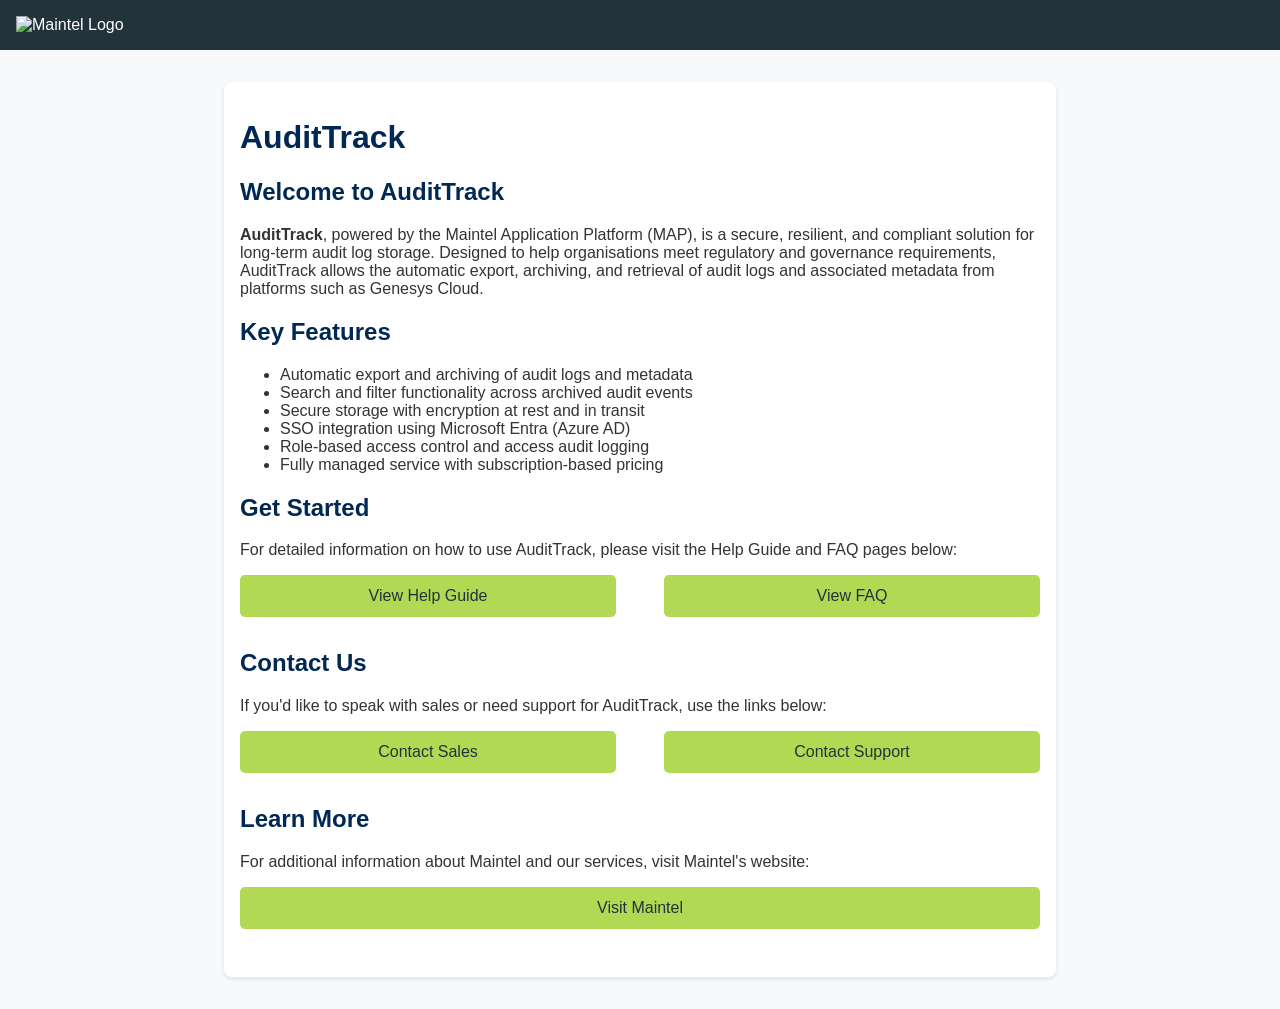
==== docs/index.html @ 5da70b9e "Strip premium app sample back to AuditTrack integration pages Replace the sample premium app with th" ====
<!DOCTYPE html>
<html lang="en">
<head>
  <meta charset="UTF-8" />
  <title>AuditTrack - Maintel</title>
  <link rel="stylesheet" href="style.css" />
</head>
<body>
  <header>
    <img src="https://maintel.co.uk/wp-content/uploads/2024/11/maintel-logo-white-300DPI.png" alt="Maintel Logo">
  </header>

  <div class="container">
    <h1>AuditTrack</h1>

    <h2>Welcome to AuditTrack</h2>
    <p><strong>AuditTrack</strong>, powered by the Maintel Application Platform (MAP), is a secure, resilient, and compliant solution for long-term audit log storage. Designed to help organisations meet regulatory and governance requirements, AuditTrack allows the automatic export, archiving, and retrieval of audit logs and associated metadata from platforms such as Genesys Cloud.</p>

    <h2>Key Features</h2>
    <ul>
      <li>Automatic export and archiving of audit logs and metadata</li>
      <li>Search and filter functionality across archived audit events</li>
      <li>Secure storage with encryption at rest and in transit</li>
      <li>SSO integration using Microsoft Entra (Azure AD)</li>
      <li>Role-based access control and access audit logging</li>
      <li>Fully managed service with subscription-based pricing</li>
    </ul>

    <h2>Get Started</h2>
    <p>For detailed information on how to use AuditTrack, please visit the Help Guide and FAQ pages below:</p>
    <div class="cta">
      <a href="help.html">View Help Guide</a>
      <a href="faq.html" style="margin-left: 1rem;">View FAQ</a>
    </div>

    <h2>Contact Us</h2>
    <p>If you'd like to speak with sales or need support for AuditTrack, use the links below:</p>
    <div class="cta">
      <a href="contactus.html">Contact Sales</a>
      <a href="support.html" style="margin-left: 1rem;">Contact Support</a>
    </div>

    <h2>Learn More</h2>
    <p>For additional information about Maintel and our services, visit Maintel's website:</p>
    <div class="cta">
      <a href="https://maintel.co.uk" target="_blank">
        Visit Maintel
      </a>
    </div>
  </div>
</body>
</html>
---- docs/style.css ----
body {
    font-family: Arial, sans-serif;
    margin: 0;
    padding: 0;
    background-color: #f8f9fa;
    color: #333;
}

header {
    background-color: #22333b;
    color: white;
    padding: 1rem;
}

header h1 {
    margin: 0;
    font-size: 2rem;
    color: white;
}

header img {
    max-height: 80px;
}

.container {
    max-width: 800px;
    margin: 2rem auto;
    padding: 1rem;
    background-color: white;
    border-radius: 8px;
    box-shadow: 0 2px 5px rgba(0, 0, 0, 0.1);
}

h1 {
    color: #002855;
}

h2 {
    color: #002855;
}

ul {
    text-align: left;
}

.cta {
    margin-bottom: 2rem;
    text-align: center;
    display: flex;
    gap: 2rem;
}

.cta a {
    background-color: #b2d953;
    color: #22333b;
    padding: 0.75rem 1.5rem;
    text-decoration: none;
    border-radius: 5px;
    transition: background-color 0.3s ease;
    flex: 1;
}

.cta a:hover {
    opacity: 0.8;
}

/* Styling for the application icon */
.application-logo {
    vertical-align: middle;
    margin-right: 10px;
    width: 50px;
    height: auto;
}
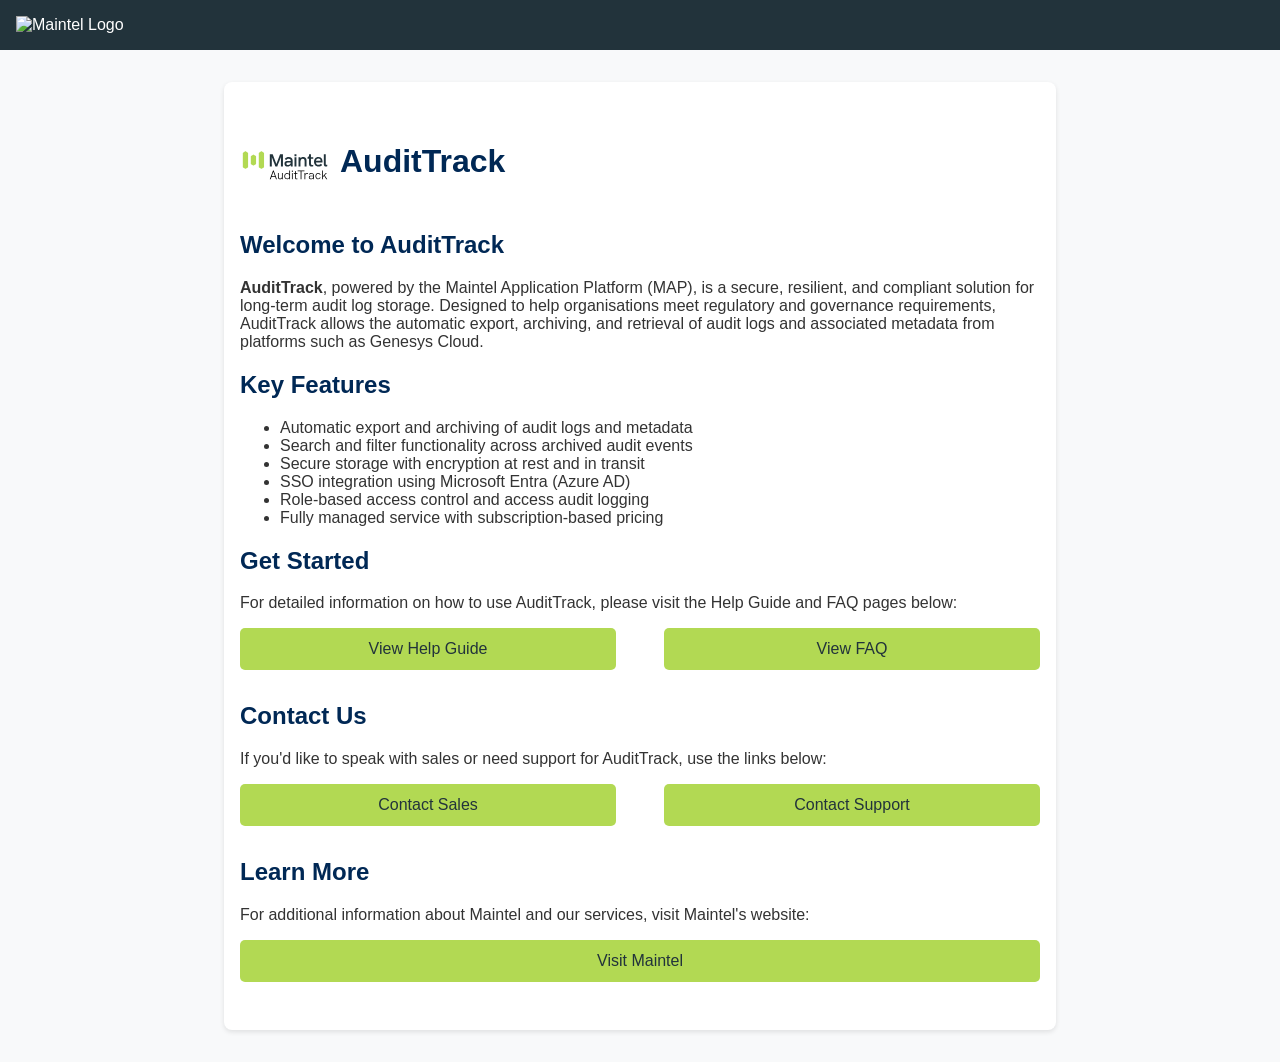
==== commit db212ba1: "Add AuditTrack logo and update index.html to include it - Added new SVG logo for AuditTrack in the a" ====
--- a/docs/index.html
+++ b/docs/index.html
@@ -11,7 +11,7 @@
   </header>
 
   <div class="container">
-    <h1>AuditTrack</h1>
+    <h1><img src="assets/img/audittrack-logo.svg" alt="AuditTrack Logo" class="application-logo">AuditTrack</h1>
 
     <h2>Welcome to AuditTrack</h2>
     <p><strong>AuditTrack</strong>, powered by the Maintel Application Platform (MAP), is a secure, resilient, and compliant solution for long-term audit log storage. Designed to help organisations meet regulatory and governance requirements, AuditTrack allows the automatic export, archiving, and retrieval of audit logs and associated metadata from platforms such as Genesys Cloud.</p>
--- a/docs/style.css
+++ b/docs/style.css
@@ -68,6 +68,6 @@
 .application-logo {
     vertical-align: middle;
     margin-right: 10px;
-    width: 50px;
+    width: 90px;
     height: auto;
 }
